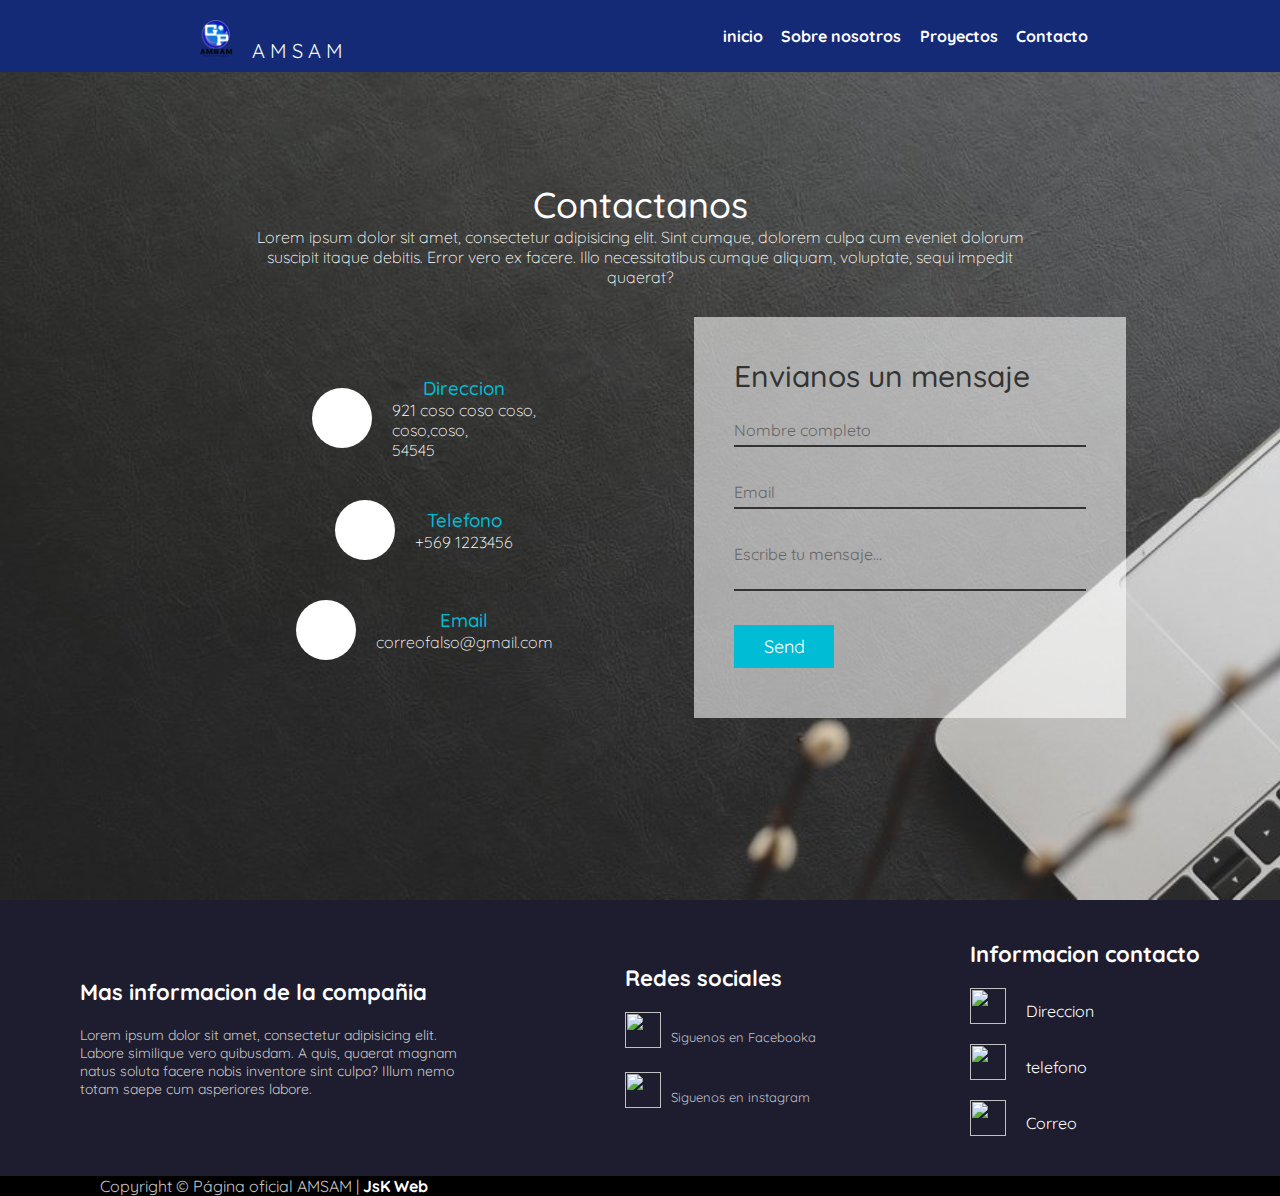
==== amsam pgw/contacto.html @ 85a1f93b "Add files via upload" ====
<!doctype html>
<html lang="en">
    <head>

        <meta charset="utf-8">
        <meta name="viewport" content="width=device-width, initial-scale=1.0 shrink-to-fit=no">
         <link href="https://fonts.googleapis.com/css2?family=Quicksand:wght@300&display=swap" rel="stylesheet">
        <script src="https://kit.fontawesome.com/946d6368af.js" crossorigin="anonymous"></script>
        <link rel="stylesheet" href="css/estilos.css">
                <link
              rel="stylesheet"
              href="https://cdnjs.cloudflare.com/ajax/libs/animate.css/4.1.1/animate.min.css"
              />
        <title>Hello, world!</title>
    </head>
    <body>
                <!--navbar -->
        <header>
            <nav id="navbar">
                <div class="logo">
                    <img src="img/WhatsApp%20Image%202020-09-25%20at%207.50.25%20PM.jpeg" alt="">
                    <img src="img/png_Mesa%20de%20trabajo%201.png" alt="">
                    <span class="w">Amsam</span>
                </div>
                <ul class="nav-links">  
                    <li><a href="index.html">inicio</a></li>
                    <li><a href="#nosotros">Sobre nosotros</a></li>
                    <li><a href="proyectos.html">Proyectos</a></li>
                    <li><a href="contacto.html">Contacto</a></li>
                </ul>
                <div class="cosa">
                    <div class="linea1"></div>
                    <div class="linea2"></div>
                    <div class="linea3"></div>
                </div>
            </nav> 
        </header>
        <!--fin-->
        <!--formulario -->
        <section class="contact">
            <div class="content animate__animated animate__backInDown">
                <h2>Contactanos</h2>
                <p>Lorem ipsum dolor sit amet, consectetur adipisicing elit. Sint cumque, dolorem culpa cum eveniet dolorum suscipit itaque debitis. Error vero ex facere. Illo necessitatibus cumque aliquam, voluptate, sequi impedit quaerat?</p>
            </div>
            <div class="contain">
                <div class="contactInfo">
                    <div class="box animate__animated animate__backInLeft">
                        <div class="icon"><i class="fas fa-map-marker-alt"></i></div>
                        <div class="text">
                            <h3>Direccion</h3>
                            <p>921 coso coso coso,<br>coso,coso,<br>54545</p>
                        </div>
                    </div>
                     <div class="box animate__animated animate__backInLeft">
                        <div class="icon"><i class="fas fa-phone-alt"></i></div>
                        <div class="text">
                            <h3>Telefono</h3>
                            <p>+569 1223456</p>
                        </div>
                    </div>

                     <div class="box animate__animated animate__backInLeft">
                        <div class="icon"><i class="fas fa-envelope-open"></i></div>
                        <div class="text">
                            <h3>Email</h3>
                            <p>correofalso@gmail.com</p>
                        </div>
                    </div>
                </div>
                <div class="contact-form animate__animated animate__backInRight">
                    <form action="">
                        <h2>Envianos un mensaje</h2>
                        <div class="inputbx">
                            <input type="text" required="required">
                            <span>Nombre completo</span>
                        </div>
                        <div class="inputbx">
                            <input type="text" required="required">
                            <span>Email</span>
                        </div>
                        <div class="inputbx">
                            <textarea required="required"></textarea>
                            <span>Escribe tu mensaje...</span>
                        </div>
                        <div class="inputbx">
                            <input type="submit" value="Send">
                            
                        </div>
                    </form>
                </div>
            </div>
        </section>
        <!--fin -->
          <!--footer -->
            <footer>
                <div class="container-footer-all">


                    <div class="contenedor-foo">
                        <div class="columna1">
                            <h1>Mas informacion de la compañia</h1>
                            <p>Lorem ipsum dolor sit amet, consectetur adipisicing elit. Labore similique vero quibusdam. A quis, quaerat magnam natus soluta facere nobis inventore sint culpa? Illum nemo totam saepe cum asperiores labore.</p>
                        </div>

                        <div class="columna2">
                            <h1>Redes sociales</h1>
                            <div class="fila">
                                <a href="https://www.facebook.com/outlet.paine.94/photos"><img src="img/face.png" alt=""> </a>
                                <label for="">Siguenos en Facebooka</label>
                            </div>
                            <div class="fila">
                                <a href="https://www.instagram.com/outlet_paine/?hl=es-la">  <img src="img/insta.png" alt="">  </a>
                                <label for="">Siguenos en instagram</label>
                            </div>
                        </div>

                        <div class="columna3">
                            <h1>Informacion contacto</h1>
                            <div class="fila2">
                                <img src="img/casa.png" alt="">
                                <label for="">Direccion</label>
                            </div>
                            <div class="fila2">
                                <img src="img/fono.png" alt="">
                                <label for="">telefono</label>
                            </div>
                            <div class="fila2">
                                <img src="img/correo.png" alt="">
                                <label for="">Correo</label>
                            </div>
                        </div>
                    </div>

                </div>
                <div class="footer">
                    <div class="contenedor-web">
                        <div class="copyright">
                            Copyright © Página oficial AMSAM | <a href="">JsK Web</a> 
                        </div>
                    </div>
                </div>

            </footer>
        <script src="js/nav.js"></script>
    </body>
</html>
---- amsam pgw/css/estilos.css ----
*{
    margin: 0px;
    padding: 0px;
    box-sizing: border-box;
    -webkit-box-sizing: border-box;
    -moz-box-sizing: border-box;
    font-family: 'Quicksand', sans-serif;
    -webkit-scrollbar {display: none;}
    align-items: center;
    scroll-behavior: smooth;

}
::-webkit-scrollbar {
    display: none;
}

.container{
    padding-left: 20%;

}
/*nav bar*/
nav{
    display: flex;
    position: fixed;
    justify-content: space-around;
    align-items: center;
    min-height: 8vh;
    background-color: #142a77;
    width: 100%;
    z-index: 200000;

}

.logo{
    color: aliceblue;
    text-transform: uppercase;
    letter-spacing: 5px;
    font-size: 20px;
    padding-top: 10px;
}


.logo img{
    max-width: 50px;

}


.nav-links{
    display: flex;
    justify-content: space-around;
    width: 30%;
}

.nav-links li {
    list-style: none;
    justify-content: space-between;

}

.nav-links a{
    color: white;
    text-decoration: none;
    font-weight: bold;
    font-size: 16px;
}

.cosa{
    display: none;
    cursor: pointer;
}

.cosa div{
    width: 25px;
    height: 5px;
    background-color: #fff;
    margin: 5px;
    transition: all 0.3s ease;
}

@media screen and (max-width:1024px){
    .nav-links{
        width: 50%;
    }
}


@media screen and (max-width:768px){
    body{
        overflow-x: hidden;
    }
    .nav-links{
        position: absolute;
        right: 0px;
        height: 92vh;
        top: 8vh;
        background-color: rgba(23, 147, 193, 0.99);
        display: flex;
        flex-direction: column;
        align-items: center;
        width: 30%;
        transform: translateX(100%);
        transition: transform .5s ease-in;
        z-index: 200;
    }

    .nav-links li{
        opacity: 0;
    }
    .cosa{
        display: block;
    }
}

.nav-active{
    transform: translateX(0%);
}

@keyframes navLinkFade{
    from{
        opacity: 0;
        transform: translateX(50px);
    }
    to{
        opacity: 1;
        transform: translateX(0px);
    }
}

.toggle .linea1{
    transform: rotate(-45deg) translate(-5px,9px);
}
.toggle .linea2{
    opacity: 0;
}
.toggle .linea3{
    transform: rotate(45deg) translate(-5px,-9px);
}

/*fin nav bar*/
/*Banner*/
.banner{
    position: relative;
    width: 100%;
    height: 110vh;
    background-color: #F5f5f5;
    background-size: cover;
    background-position: center;
    transition: all .1 ease-in-out;
    background-image: url('../img/1.jpg');
    animation: movimiento 10s infinite linear alternate;

}
.banne{
    position: relative;
    width: 100%;
    height: 100vh;
    background-color: #F5f5f5;
    background-size: cover;
    background-position: center;
    transition: all .1 ease-in-out;
    background-image: url('../img/bpro.jpg');
    animation: movimiento 10s infinite linear alternate;

}
@keyframes movimiento{
    from{
        background-position: bottom left;
    }to{
        background-position: top right;
    }
}

.contenido-banner{
    margin: 0;
    padding: 0;
    width: 100%;
    height: 100%;
    color: white;
    background-color: rgba(0,22,40, .5);
    display: flex;
    flex-direction: column;
    justify-content: center;
    align-items: center;
}

.contenido-banner img{

    width: 500px;

}
.contenido-banner h1{
  margin: 0;
    padding: 0;
    padding-bottom: 30px;
    font-size: 40px;
    text-align: center;
}

.contenido-banner a{
    text-decoration: none;
    color: white;
    padding: 9px 20px;
    border:  1px solid white;
    text-transform: uppercase;
    transition: all .3s ease-in-out;
}

.contenido-banner a:hover{
    background-color: #fff;
    color: #333;
}


/*banner*/
/*cards*/
.cuerpo{
    display: flex;
    justify-content: center;
    align-items: center;
    min-height: 100vh;
}
.containers{
    position: relative;
    width: 1000px;
    display: flex;
    justify-content: space-between;
    flex-wrap: wrap;
    margin: 20px ;
    
}

.containers .card{
    position: relative;
    height: 250px;
    display: flex;
    width: 45%;
    margin: 30px 0; 
    background: #fff;
    border: solid 1px #0427e8;
    box-shadow: 9px 15px 34px -2px rgba(77,63,181,1);
}
.containers .card .imgbx{
    position: absolute;
    top: 0;
    left: 0;
    width: 100%;
    height: 100%;
    background: #333;
    z-index: 1;
    display: flex;
    justify-content: center;
    align-items: center;
    overflow: hidden;
    transition: 0.5s ease-in-out;
}

.containers .card:hover .imgbx{
    width: 150px;
    height: 150px;
    left: -75px;
    top: calc(50% - 75px);
    transition: 0.5s ease-in-out;
    background: #ff0057;
}
.containers .card .imgbx:before{
content: attr(data-text);
    position: absolute;
    bottom: 0;
    left: 0;
    width: 100%;
    text-align: center;
    font-size: 6rem;
    color: rgba(255,255,255,.05);
    font-weight: 700;
}
.containers .card .imgbx img{
    width: 100%;
    height: 100%;
    transition: 0.5s ease-in-out;
}
.containers .card:hover .imgbx img{
    max-width: 100%;
    height: 100%;
    transition: 0.5s ease-in-out;
}
.containers .card .content{
    position: absolute;
    right: 0;
    width: calc(100% - 75px);
    height: 100%;
    padding: 20px;
    display: flex;
    justify-content: center;
    align-items: center;
}
.containers .card .content h3{
    margin-bottom: 5px;
    font-size: 24px;
}
.containers .card .content a{
    display: inline-block;
    margin-top: 10px;
    padding: 5px 10px;
    background: #333;
    text-decoration: none;
    color: #fff;
    border-radius: 10px;
}

@media(max-width: 992px){
    .containers{
        width: 100%;
        flex-direction: column;
        align-items: center;
    }
    .containers .card{
        width: 400px;
    }
}
@media(max-width: 768px){
    .containers .card{
        max-width: 300px;
        flex-direction: column;
        height: auto;
    }
    .containers .card .imgbx{
        position: relative;
    }
    .containers .card .imgbx,
    .containers .card:hover .imgbx{
        width: 100%;
        height: 200px;
        left: 0;
    }
    .containers .card .imgbx img,
    .containers .card:hover .imgbx img{
        max-width: 100px;
    }
    .containers .card .content{
        position: relative;
        width: 100%;
    }
}
/*cards*/

/*Footer*/

footer{
    background-color: #1e1d2f;
    width: 100%;

}
.container-footer-all{
    width: 100%;
    max-width: 1200px;
    margin: auto;
    padding: 40px;
}

.contenedor-foo{
    display: flex;
    justify-content: space-between;
}

.columna1{
    max-width: 400px;
}

.columna1 h1{
    color: #fff;
    font-size: 22px;
}

.columna1 p{
    font-size: 14px;
    color: #C7C7C7;
    margin-top: 20px;
}

.columna2{
    max-width: 400px;
}

.columna2 h1{
    color: #fff;
    font-size: 22px;
}

.fila{
    margin-top: 20px;
    display: flex;
}

.fila img{
    width: 36px;
    height: 36px;
}

.fila label{
    margin-top: 10px;
    margin-left: 10px;
    margin-right: 10px;
    color: #bfbdc6;
    font-size: 13px;
}

.columna3{
    color: #fff;
    max-width: 400px;
}

.columna3 h1{
    font-size: 22px;
}

.fila2{
    margin-top: 20px;
    display: flex;
}

.fila2 img{
    width: 36px;
    height: 36px;
}

.fila2 label{
    margin-top: 10px;
    margin-left:20px;
    max-width: 150px;
}

.contenedor-web{
    width: 100%;
    background: #000000;

}
.footer{
    max-width: 100%;
    display: flex;
    justify-content: space-between;
    padding: 
}

.copyright{
    color: #C7C7C7;
    padding-left: 100px;
}

.copyright a{
    text-decoration: none;
    color: white;
    font-weight: bold;
}

@media screen and (max-width: 1100px){
    .contenedor-foo{
        flex-wrap: wrap;

    }

    .columna1{
        max-width: 100%;
    }

    .columna2,
    .columna3{
        margin-top: 40px;
    }

}
/*Fomrulario*/
.contact{
    position: relative;
    min-height: 100vh;
    padding: 50px 100px;
    display: flex;
    justify-content: center;
    align-items: center;
    flex-direction: column;
    background: url(../img/fonditolindi.jpg);
    background-size: cover;
   
}
.contact .content{
    max-width: 800px;
    text-align: center;
}
.contact .content h2{
    font-size: 36px;
    font-weight: 500;
    color: #fff;
}
.contact .content p{
    font-weight: 300;
    color: #fff;
}
.contain{
    width: 100%;
    display: flex;
    justify-content: center;
    align-items: center;
    margin-top: 30px;
}
.contain .contactInfo{
    width: 50%;
    display: flex;
    flex-direction: column;
}
.contain .contactInfo .box{
    position: relative;
    padding: 20px 0;
    display: flex;
    
}
.contain .contactInfo .box .icon{
    min-width: 60px;
    height: 60px;
    background: #fff;
    display: flex;
    justify-content: center;
    align-items: center;
    border-radius: 50%;
    font-size: 22px;
}
.contain .contactInfo .box .text{
    display: flex;
    margin-left: 20px;
    font-size: 16px;
    color: #fff;
    flex-direction: column;
    font-weight: 300;
}
.contain .contactInfo .box .text h3{
    font-weight: 500;
    color: #00bcd4;
}
.contact-form{
    width: 40%;
    padding: 40px;
    background: rgba(255, 255, 255, 0.58);
}
.contact-form h2{
    font-size: 30px;
    color: #333;
    font-weight: 500;
}
.contact-form .inputbx{
    position: relative;
    width: 100%;
    margin-top: 10px;
}
.contact-form .inputbx input, .contact-form .inputbx textarea{
    width: 100%;
    padding: 5px 0;
    font-size: 16px;
    margin: 10px 0;
    border: none;
     background: rgba(255, 255, 255, 0);
    border-bottom: 2px solid #333;
    resize: none;
}
.contact-form .inputbx span{
    position: absolute;
    left: 0;
    padding: 5px 0;
    font-size: 16px;
    margin: 10px 0;
    pointer-events: none;
    transition: 0.5s;
    color: #666;
}
.contact-form .inputbx input:focus ~ span,
.contact-form .inputbx input:valid ~ span,
.contact-form .inputbx textarea:focus ~ span,
.contact-form .inputbx textarea:valid ~ span{
    color: #e91e63;
    font-size: 12px;
    transform: translateY(-20px);
   
}
.contact-form .inputbx input[type="submit"]{
    width: 100px;
    background: #00bcd4;
    color: #fff;
    border: none;
    cursor: pointer;
    padding: 10px;
    font-size: 18px;
}

@media(max-width: 991px){
    .content{
        padding: 50px;
    }
    .contain{
        flex-direction: column;
    }
    .contain .contactInfo{
        margin-bottom: 40px;
    }
    .contain .contactInfo,.contact-form{
        width: 100%;
    }
}
/**/



/*videos*/
.galeria, .galeri{
    position: relative;
    min-height: 100vh;
    padding: 50px 100px;
    display: flex;
    justify-content: center;
    align-items: center;
    flex-direction: column;
    background: url(../img/fonditolindi.jpg);
    background-size: cover;
   
}
.galeria .content{
    max-width: 800px;
    text-align: center;
}
.galeria .content h2{
    font-size: 36px;
    font-weight: 500;
    color: #fff;
}
.galeri .content h2{
    font-size: 36px;
    font-weight: 500;
    color: #fff;
}
.galeria .content p{
    font-weight: 300;
    color: #fff;
}
.contain{
    width: 100%;
    display: flex;
    justify-content: center;
    align-items: center;
    margin-top: 30px;
}
.contain .contactInfo{
    width: 50%;
    display: flex;
    flex-direction: column;
}
.contain .contactInfo .box{
    position: relative;
    padding: 20px ;
    display: flex;
    
}


.contact-form{
    width: 40%;
    padding: 40px;
    background: rgba(255, 255, 255, 0.58);
}
.contact-form h2{
    font-size: 30px;
    color: #333;
    font-weight: 500;
}




@media(max-width: 991px){
    .content{
        padding: 50px;
    }
    .contain{
        flex-direction: column;
    }
    .contain .contactInfo{
        margin-bottom: 40px;
    }
    .contain .contactInfo,.contact-form{
        width: 100%;
    }
}
.cont-vid video{
    display: flex;
    margin-right: 100px;
    flex-direction: column;
    width: 100%;
}
.swiper-container {
    width: 80%;
    
    padding-top: 10px;
    padding-bottom: 10px;  
}

.swiper-slide {
    background-position: center;
    background-size: cover;
    width: 300px;
    height: 300px;
    background-color: black;


}

@supports(object-fit: cover){
   .galeria .swiper-slide img{
        width: 100%;
       height: 100%;
        object-fit: cover;
        object-position: center center;

    }
    .galeri .swiper-slide img{
        width: 100%;
       height: 100%;
        object-fit: cover;
        object-position: center center;

    }

}

/*videos*/
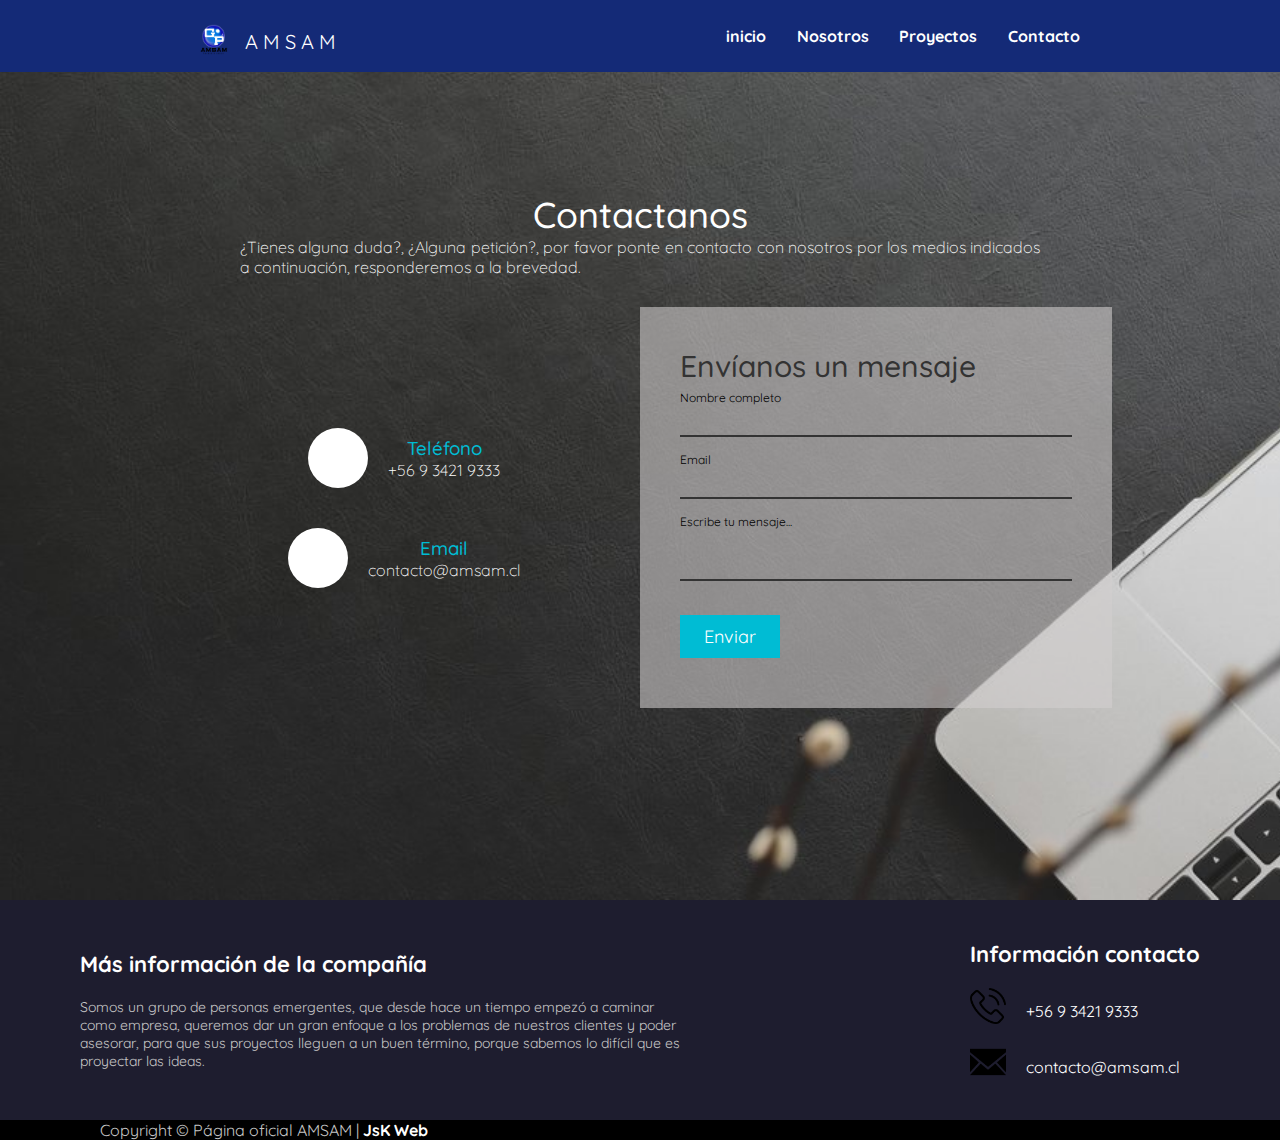
==== commit fdb0b32a: "Add files via upload" ====
--- a/amsam pgw/contacto.html
+++ b/amsam pgw/contacto.html
@@ -4,27 +4,30 @@
 
         <meta charset="utf-8">
         <meta name="viewport" content="width=device-width, initial-scale=1.0 shrink-to-fit=no">
-         <link href="https://fonts.googleapis.com/css2?family=Quicksand:wght@300&display=swap" rel="stylesheet">
+        <link href="https://fonts.googleapis.com/css2?family=Quicksand:wght@300&display=swap" rel="stylesheet">
         <script src="https://kit.fontawesome.com/946d6368af.js" crossorigin="anonymous"></script>
-        <link rel="stylesheet" href="css/estilos.css">
-                <link
+        <link
               rel="stylesheet"
               href="https://cdnjs.cloudflare.com/ajax/libs/animate.css/4.1.1/animate.min.css"
               />
-        <title>Hello, world!</title>
+        <link rel="stylesheet" href="css/estilos.css">
+        <link href="https://unpkg.com/aos@2.3.1/dist/aos.css" rel="stylesheet">
+        <script src="https://unpkg.com/aos@2.3.1/dist/aos.js"></script>
+        <link rel="icon" href="img/png_Mesa%20de%20trabajo%201.ico">
+        <title>Amsam</title>
     </head>
     <body>
-                <!--navbar -->
+        <!--navbar -->
         <header>
             <nav id="navbar">
                 <div class="logo">
                     <img src="img/WhatsApp%20Image%202020-09-25%20at%207.50.25%20PM.jpeg" alt="">
                     <img src="img/png_Mesa%20de%20trabajo%201.png" alt="">
-                    <span class="w">Amsam</span>
+                    <a href="index.html" class="w">Amsam</a>
                 </div>
                 <ul class="nav-links">  
                     <li><a href="index.html">inicio</a></li>
-                    <li><a href="#nosotros">Sobre nosotros</a></li>
+                    <li><a href="nosotros.html">Nosotros</a></li>
                     <li><a href="proyectos.html">Proyectos</a></li>
                     <li><a href="contacto.html">Contacto</a></li>
                 </ul>
@@ -40,107 +43,89 @@
         <section class="contact">
             <div class="content animate__animated animate__backInDown">
                 <h2>Contactanos</h2>
-                <p>Lorem ipsum dolor sit amet, consectetur adipisicing elit. Sint cumque, dolorem culpa cum eveniet dolorum suscipit itaque debitis. Error vero ex facere. Illo necessitatibus cumque aliquam, voluptate, sequi impedit quaerat?</p>
+                <p>¿Tienes alguna duda?, ¿Alguna petición?, por favor ponte en contacto con nosotros por los medios indicados a continuación, responderemos a la brevedad.</p>
             </div>
             <div class="contain">
                 <div class="contactInfo">
                     <div class="box animate__animated animate__backInLeft">
-                        <div class="icon"><i class="fas fa-map-marker-alt"></i></div>
-                        <div class="text">
-                            <h3>Direccion</h3>
-                            <p>921 coso coso coso,<br>coso,coso,<br>54545</p>
-                        </div>
-                    </div>
-                     <div class="box animate__animated animate__backInLeft">
                         <div class="icon"><i class="fas fa-phone-alt"></i></div>
                         <div class="text">
-                            <h3>Telefono</h3>
-                            <p>+569 1223456</p>
+                            <h3>Teléfono</h3>
+                            <p>+56 9 3421 9333</p>
                         </div>
                     </div>
 
-                     <div class="box animate__animated animate__backInLeft">
+                    <div class="box animate__animated animate__backInLeft">
                         <div class="icon"><i class="fas fa-envelope-open"></i></div>
                         <div class="text">
                             <h3>Email</h3>
-                            <p>correofalso@gmail.com</p>
+                            <p>contacto@amsam.cl</p>
                         </div>
                     </div>
                 </div>
                 <div class="contact-form animate__animated animate__backInRight">
-                    <form action="">
-                        <h2>Envianos un mensaje</h2>
+                    <form action="correo.php" method="post" enctype="multipart/form-data">
+                        <h2>Envíanos un mensaje</h2>
                         <div class="inputbx">
-                            <input type="text" required="required">
+                            <input type="text" name="nombre">
                             <span>Nombre completo</span>
                         </div>
                         <div class="inputbx">
-                            <input type="text" required="required">
+                            <input type="text" name="email">
                             <span>Email</span>
                         </div>
                         <div class="inputbx">
-                            <textarea required="required"></textarea>
+                            <textarea name="msg"></textarea>
                             <span>Escribe tu mensaje...</span>
                         </div>
                         <div class="inputbx">
-                            <input type="submit" value="Send">
-                            
+                            <input type="submit" value="Enviar">
+
                         </div>
                     </form>
                 </div>
             </div>
         </section>
+        <div class="gotop">
+            <div class="gotopbtn">
+                <i class="fas fa-arrow-up"></i>
+            </div>
+        </div>
         <!--fin -->
-          <!--footer -->
-            <footer>
-                <div class="container-footer-all">
+        <!--footer -->
+         <footer>
+        <div class="container-footer-all">
 
 
-                    <div class="contenedor-foo">
-                        <div class="columna1">
-                            <h1>Mas informacion de la compañia</h1>
-                            <p>Lorem ipsum dolor sit amet, consectetur adipisicing elit. Labore similique vero quibusdam. A quis, quaerat magnam natus soluta facere nobis inventore sint culpa? Illum nemo totam saepe cum asperiores labore.</p>
-                        </div>
-
-                        <div class="columna2">
-                            <h1>Redes sociales</h1>
-                            <div class="fila">
-                                <a href="https://www.facebook.com/outlet.paine.94/photos"><img src="img/face.png" alt=""> </a>
-                                <label for="">Siguenos en Facebooka</label>
-                            </div>
-                            <div class="fila">
-                                <a href="https://www.instagram.com/outlet_paine/?hl=es-la">  <img src="img/insta.png" alt="">  </a>
-                                <label for="">Siguenos en instagram</label>
-                            </div>
-                        </div>
-
-                        <div class="columna3">
-                            <h1>Informacion contacto</h1>
-                            <div class="fila2">
-                                <img src="img/casa.png" alt="">
-                                <label for="">Direccion</label>
-                            </div>
-                            <div class="fila2">
-                                <img src="img/fono.png" alt="">
-                                <label for="">telefono</label>
-                            </div>
-                            <div class="fila2">
-                                <img src="img/correo.png" alt="">
-                                <label for="">Correo</label>
-                            </div>
-                        </div>
+            <div class="contenedor-foo">
+                <div class="columna1">
+                    <h1>Más información de la compañía</h1>
+                    <p>Somos un grupo de personas emergentes, que desde hace un tiempo empezó a caminar como empresa, queremos dar un gran enfoque a los problemas de nuestros clientes y poder asesorar, para que sus proyectos lleguen a un buen término, porque sabemos lo difícil que es proyectar las ideas.</p>
+                </div>
+                <div class="columna3">
+                    <h1>Información contacto</h1>
+                    <div class="fila2">
+                        <img src="img/fono.png" alt="">
+                        <label for="">+56 9 3421 9333</label>
                     </div>
-
-                </div>
-                <div class="footer">
-                    <div class="contenedor-web">
-                        <div class="copyright">
-                            Copyright © Página oficial AMSAM | <a href="">JsK Web</a> 
-                        </div>
+                    <div class="fila2">
+                        <img src="img/correo.png" alt="">
+                        <label for="">contacto@amsam.cl</label>
                     </div>
                 </div>
+            </div>
 
-            </footer>
+        </div>
+        <div class="footer">
+            <div class="contenedor-web">
+                <div class="copyright">
+                    Copyright © Página oficial AMSAM | <a href="">JsK Web</a> 
+                </div>
+            </div>
+        </div>
+
+    </footer>
+        <!--f foooter -->
         <script src="js/nav.js"></script>
     </body>
 </html>--- a/amsam pgw/css/estilos.css
+++ b/amsam pgw/css/estilos.css
@@ -36,15 +36,18 @@
     text-transform: uppercase;
     letter-spacing: 5px;
     font-size: 20px;
-    padding-top: 10px;
-}
-
+ 
+}
 
 .logo img{
-    max-width: 50px;
-
-}
-
+    max-width: 40px;
+    transform: translateY(6px);
+}
+
+.logo a{
+    text-decoration: none;
+    color: #fff;
+}
 
 .nav-links{
     display: flex;
@@ -163,6 +166,18 @@
     animation: movimiento 10s infinite linear alternate;
 
 }
+.bann{
+    position: relative;
+    width: 100%;
+    height: 50vh;
+    background-color: #F5f5f5;
+    background-size: cover;
+    background-position: center;
+    transition: all .1 ease-in-out;
+    background-image: url('../img/bnos.jpg');
+    animation: movimiento 10s infinite linear alternate;
+
+}
 @keyframes movimiento{
     from{
         background-position: bottom left;
@@ -182,11 +197,13 @@
     flex-direction: column;
     justify-content: center;
     align-items: center;
+    
 }
 
 .contenido-banner img{
 
-    width: 500px;
+    width: 300px;
+   
 
 }
 .contenido-banner h1{
@@ -335,7 +352,7 @@
     }
     .containers .card .imgbx img,
     .containers .card:hover .imgbx img{
-        max-width: 100px;
+        max-width: 100%;
     }
     .containers .card .content{
         position: relative;
@@ -364,7 +381,7 @@
 }
 
 .columna1{
-    max-width: 400px;
+    max-width: 600px;
 }
 
 .columna1 h1{
@@ -378,14 +395,6 @@
     margin-top: 20px;
 }
 
-.columna2{
-    max-width: 400px;
-}
-
-.columna2 h1{
-    color: #fff;
-    font-size: 22px;
-}
 
 .fila{
     margin-top: 20px;
@@ -407,7 +416,7 @@
 
 .columna3{
     color: #fff;
-    max-width: 400px;
+    max-width: 600px;
 }
 
 .columna3 h1{
@@ -463,7 +472,6 @@
         max-width: 100%;
     }
 
-    .columna2,
     .columna3{
         margin-top: 40px;
     }
@@ -473,7 +481,7 @@
 .contact{
     position: relative;
     min-height: 100vh;
-    padding: 50px 100px;
+    padding: 50px ;
     display: flex;
     justify-content: center;
     align-items: center;
@@ -503,13 +511,13 @@
     margin-top: 30px;
 }
 .contain .contactInfo{
-    width: 50%;
+    width: 40%;
     display: flex;
     flex-direction: column;
 }
 .contain .contactInfo .box{
     position: relative;
-    padding: 20px 0;
+    padding: 20px 10px;
     display: flex;
     
 }
@@ -531,6 +539,7 @@
     flex-direction: column;
     font-weight: 300;
 }
+
 .contain .contactInfo .box .text h3{
     font-weight: 500;
     color: #00bcd4;
@@ -538,7 +547,7 @@
 .contact-form{
     width: 40%;
     padding: 40px;
-    background: rgba(255, 255, 255, 0.58);
+    background: rgba(211, 207, 207, 0.58);
 }
 .contact-form h2{
     font-size: 30px;
@@ -574,7 +583,7 @@
 .contact-form .inputbx input:valid ~ span,
 .contact-form .inputbx textarea:focus ~ span,
 .contact-form .inputbx textarea:valid ~ span{
-    color: #e91e63;
+    color: #000;
     font-size: 12px;
     transform: translateY(-20px);
    
@@ -610,79 +619,93 @@
 /*videos*/
 .galeria, .galeri{
     position: relative;
-    min-height: 100vh;
-    padding: 50px 100px;
+    min-height: 40vh;
+    padding: 50px ;
     display: flex;
     justify-content: center;
     align-items: center;
     flex-direction: column;
-    background: url(../img/fonditolindi.jpg);
+    background: rgb(42, 47, 69);
     background-size: cover;
    
 }
-.galeria .content{
+.gal{
+       position: relative;
+    min-height: 40vh;
+    padding: 50px ;
+    display: flex;
+    justify-content: center;
+    align-items: center;
+    flex-direction: column;
+    
+    background-size: cover; 
+}
+.gal .content h2{
+    font-size: 36px;
+    font-weight: 500;
+    color: #2a2929;
+}
+.gal img{
+ 
+    max-width: 100%;
+}
+.galeria .conten{
     max-width: 800px;
     text-align: center;
 }
-.galeria .content h2{
+.galeria .conten h2{
     font-size: 36px;
     font-weight: 500;
     color: #fff;
 }
-.galeri .content h2{
+.galeri .conten h2{
     font-size: 36px;
     font-weight: 500;
     color: #fff;
 }
-.galeria .content p{
+.galeria .conten p{
     font-weight: 300;
     color: #fff;
 }
-.contain{
-    width: 100%;
-    display: flex;
-    justify-content: center;
-    align-items: center;
-    margin-top: 30px;
-}
-.contain .contactInfo{
+.contai{
+    width: 100%;
+    display: flex;
+    justify-content: center;
+    align-items: center;
+    margin-top: 10px;
+}
+.contai p{
+    text-align: justify;
+}
+
+
+.contact-for{
     width: 50%;
-    display: flex;
-    flex-direction: column;
-}
-.contain .contactInfo .box{
-    position: relative;
-    padding: 20px ;
-    display: flex;
-    
-}
-
-
-.contact-form{
-    width: 40%;
     padding: 40px;
-    background: rgba(255, 255, 255, 0.58);
-}
-.contact-form h2{
+    background: rgba(221, 221, 221, 0.72);
+}
+.contact-for h2{
     font-size: 30px;
     color: #333;
     font-weight: 500;
 }
-
-
+.contact-form p{
+    text-align: justify;
+}
+.content p{
+    text-align: justify;
+}
 
 
 @media(max-width: 991px){
-    .content{
+    .conten{
         padding: 50px;
     }
-    .contain{
+    .contai{
         flex-direction: column;
     }
-    .contain .contactInfo{
-        margin-bottom: 40px;
-    }
-    .contain .contactInfo,.contact-form{
+   
+    .contain ,.contact-for{
         width: 100%;
     }
 }
@@ -727,4 +750,243 @@
 
 }
 
-/*videos*/+/*videos*/
+/*servicios*/
+.service-section{
+    background: rgb(5, 5, 25);
+    padding: 60px 0;
+}
+.inner-width{
+    width: 100%;
+    max-width: 1200px;
+    margin: auto;
+    padding: 0 20px;
+}
+.section-title{
+    text-align: center;
+    color: #ddd;
+    text-transform: uppercase;
+    font-size: 30px;
+}
+.border{
+    width: 160px;
+    height: 2px;
+    background: #82ccdd;
+    margin: 40px auto;
+}
+.services-container{
+    display: flex;
+    flex-wrap: wrap;
+    justify-content: center;
+}
+
+.service-box{
+    max-width: 33.33%;
+    padding: 10px;
+    text-align: center;
+    color: #ddd;
+    cursor: pointer;
+}
+.service-icon{
+    display: inline-block;
+    width: 70px;
+    height: 70px;
+    border: 3px solid #82ccdd;
+    column-rule-color: #82ccdd;
+    transform: rotate(45deg);
+    margin: 30px;
+    margin-top: 16px;
+    transition:0.3s linear;
+}
+.service-icon i{
+    line-height: 70px;
+    transform: rotate(-45deg);
+    font-size: 26px;
+}
+.service-box:hover .service-icon{
+    background: #82ccdd;
+    color: #ddd;
+}
+.service-title{
+    font-size: 18px;
+    text-transform: uppercase;
+    margin-bottom: 10px;
+}
+.service-desc{
+    font-size: 14px;
+}
+
+@media screen and (max-width:960px){
+    .service-box{
+        max-width: 45%;
+    }
+}
+@media screen and (max-width:768px){
+    .service-box{
+        max-width: 50%;
+    }
+}
+@media screen and (max-width:480px){
+    .service-box{
+        max-width: 100%;
+    }
+}
+/*f servicios*/
+/*nosotros*/
+.wrap{
+    width: 100%;
+    background-color: #fff;
+}
+.seccion{
+    width: 90%;
+    display: block;
+    margin:10px auto;    
+}
+.left-section{
+    width: 100%;
+    float: left;
+    padding: 50px;
+}
+.contenido{
+    text-align: justify;
+}
+.seccin .imagen-sec{
+    float: right;
+    width: 40%;
+}
+
+.contenido .tit h2{
+    color: #1c1c1c;
+    font-weight: 800;
+    text-align: center;
+}
+.contenido .tit h3{
+    padding-top: 15px;
+    color: #0f0d0d;
+    font-weight: 800;
+}
+
+.contenido p{
+    padding-top: 15px;
+    color: #1e1e1e;
+    font-size: 17px;
+    letter-spacing: 1px;
+    line-height: 1.5;
+    font-weight: 600;
+}
+@media screen and (max-width: 768px){
+
+    .imagen-sec{
+        width: 100%;
+         justify-content: center;
+        margin: 50px auto;
+    }
+    .imagen-sec img{
+        width: 100%;
+        
+    }
+}
+
+.div{
+    width: 100%;
+
+}
+.div img{
+    width: 300px;
+   
+
+}
+
+
+/*f nosotros*/
+
+
+.cont-vid img{
+    width: 100%;
+}
+
+
+/*btn pa arriba*/
+
+.gotop{
+    position: fixed;
+    bottom: 4rem;
+    right: 4rem;
+    width: 15px;
+    height: 15px;
+    z-index: -1;
+}
+
+.gotopbtn{
+    width: 5px;
+    height: 5px;
+    background: #020267;
+    border-radius: 50%;
+     cursor: pointer;
+    top: 50%;
+    left: 50%;
+    transform: translate(-50%, -50%);
+    z-index: -4;
+}
+
+.gotopbtn i{
+    position: absolute;
+    cursor: pointer;
+    font-size: 10px;
+    top: 48%;
+    left: 50%;
+    transform: translate(-50%, -50%) scale(0);
+    color: white;
+    transition: .2s;
+}
+
+.showe{
+    z-index: 10; 
+}
+
+.showe .gotopbtn{
+    animation: popup .3s ease-in-out;
+    
+    width: 50px;
+    height: 50px;
+    z-index: 11;
+}
+
+.showe i{
+     transform: translate(-50%, -50%) scale(1);
+}
+
+
+@keyframes popup{
+    0%{
+        width: 0px;
+        height: 0px;
+    }
+    50%{
+        width: 60px;
+        height: 60px;
+    }
+    100%{
+        width: 50px;
+        height: 50px;
+    }
+}
+
+/*------------*/
+
+
+
+
+
+
+
+
+
+
+
+
+
+
+
+
+
